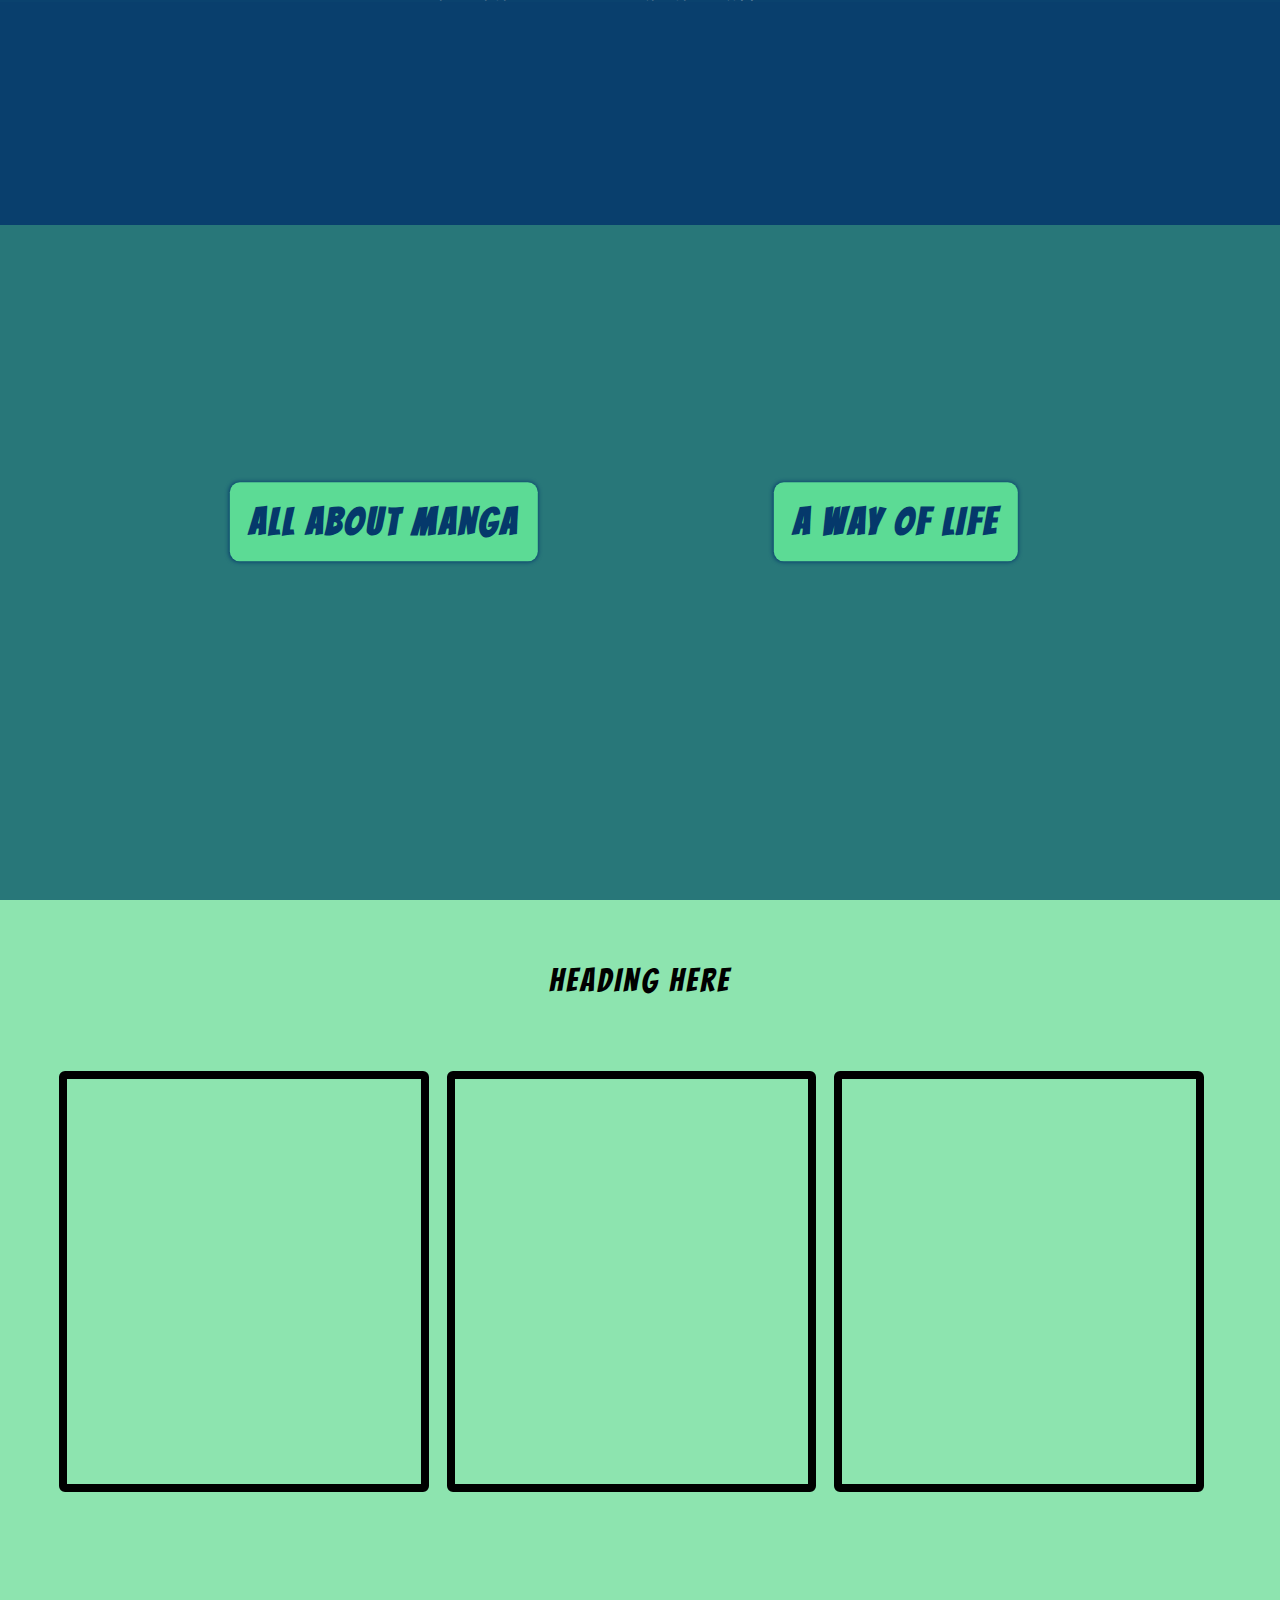
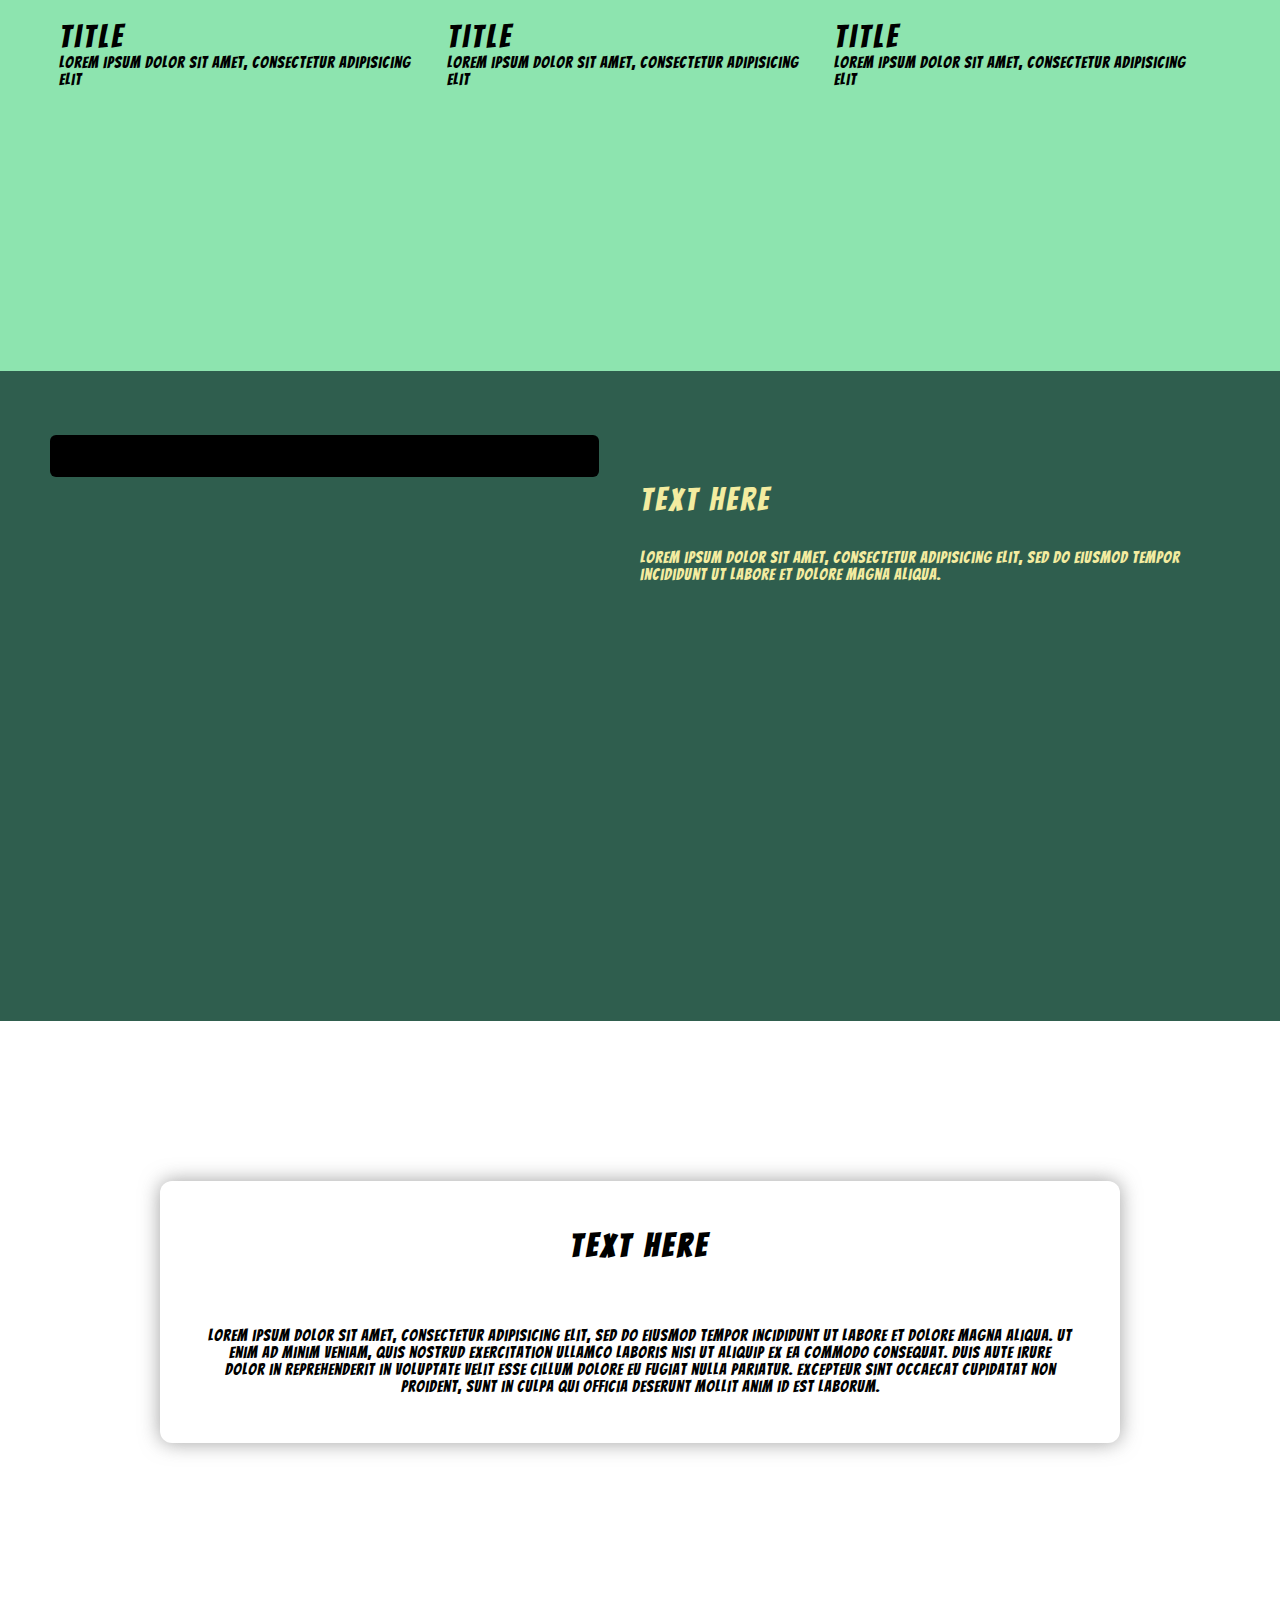
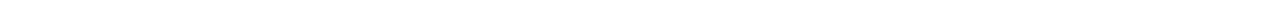
==== index.html @ eabb1ccc "fixing css code" ====
<!DOCTYPE html>
<html lang="en" dir="ltr">
  <head>
    <meta charset="utf-8">
    <meta name="viewport" content="width=device-width, initial-scale=1.0">
    <title></title>
    <link rel="stylesheet" href="css/style.css">

    <link href='http://fonts.googleapis.com/css?family=Bangers:100,300,400,500,,600,700' rel='stylesheet' type='text/css'>
    <link href="//netdna.bootstrapcdn.com/font-awesome/3.2.1/css/font-awesome.css" rel="stylesheet">
  </head>
  <body>

    <!-- start manga header -->
    <header>
        <ul id="full-page">
          <li><a href="/">Home</a></li>
          <li><a href="/genres">Genres</a></li>
          <li><a href="/benefits">About</a></li>
          <li> <img src="images/logo.png" alt=""> </li>
          <li><a href="/features">Features</a></li>
          <li><a href="/about">Pricing</a></li>
          <li><a href="/blog">Contact Us</a></li>
        </ul>

        <nav class="navigation">
    <button class="icon-reorder" aria-expanded="false" aria-controls="menu"></button>
    <ul id="menu"  hidden>
      <li><a href="/">Home</a></li>
      <li><a href="/benefits">About</a></li>
      <li><a href="/genres">Genres</a></li>
      <li><a href="/features">Features</a></li>
      <li><a href="/about">Pricing</a></li>
      <li><a href="/blog">Contact Us</a></li>
    </ul>
      </nav>
      <div class="header-text">
        <h1>ALL ABOUT MANGA</h1>
        <h2>A WAY OF LIFE</h2>
      </div>

      <div class="video-background">
        <video src="videos/tokyo.mp4" autoplay loop muted poster="posterimage.jpg">

        </video>
      </div>
    </header>

    <div class="clearfix"></div>

    <!-- start manga body -->
    <main>
      <section id="genre">
        <div class="fluid">
          <div class="heading">
            <h1>HEADING HERE</h1>
          </div>

          <div class="whole-genres">
            <div class="genre-sections">
              <div class="genre-img">
                <img class="imggy" src="images/manga_transparent3.png" alt="">
              </div>
              <div class="genre-text">
                <h2>title</h2>
                <p>Lorem ipsum dolor sit amet, consectetur adipisicing elit</p>
              </div>
            </div>

            <div class="genre-sections">
              <div class="genre-img">
                <img class="imggy" src="images/manga_transparent.png" alt="">
              </div>
              <div class="genre-text">
                <h2>title</h2>
                <p>Lorem ipsum dolor sit amet, consectetur adipisicing elit</p>
              </div>
            </div>

            <div class="genre-sections">
              <div class="genre-img">
                <img class="imggy" src="images/manga_transparent2.png" alt="">
              </div>
              <div class="genre-text">
                <h2>title</h2>
                <p>Lorem ipsum dolor sit amet, consectetur adipisicing elit</p>
              </div>
            </div>
          </div>
        </div>
      </section>

      <div class="clearfix"></div>

      <section id="about" class=" bottom-padding top-padding">
        <div class="fluid">
          <div class="about-img">
            <img class="imggy" src="images/onepunch_gif.gif" alt="">
          </div>
          <div class="about-text">
            <h2>Text here</h2>
            <p>Lorem ipsum dolor sit amet, consectetur adipisicing elit, sed do eiusmod tempor incididunt ut labore et dolore magna aliqua.</p>
          </div>
        </div>
      </section>

      <div class="clearfix"></div>

      <section id="features">
        <div class="features-text">
          <h1>text here</h1>
          <p>Lorem ipsum dolor sit amet, consectetur adipisicing elit, sed do eiusmod tempor incididunt ut labore et dolore magna aliqua. Ut enim ad minim veniam, quis nostrud exercitation ullamco laboris nisi ut aliquip ex ea commodo consequat. Duis aute irure dolor in reprehenderit in voluptate velit esse cillum dolore eu fugiat nulla pariatur. Excepteur sint occaecat cupidatat non proident, sunt in culpa qui officia deserunt mollit anim id est laborum.</p>
        </div>

      </section>

      <div class="clearfix"></div>

    </main>

    <!-- start footer -->
    <footer>

    </footer>


    <script type="text/javascript">
       const toggleMenu = document.querySelector(".navigation button");
       const menu = document.querySelector(".navigation ul");
       toggleMenu.addEventListener("click", function () {
       const open = JSON.parse(toggleMenu.getAttribute("aria-expanded"));
       toggleMenu.setAttribute("aria-expanded", !open);
       menu.hidden = !menu.hidden;
       });
    </script>

  </body>
</html>
---- css/style.css ----
*{
  margin: 0;
  padding: 0;

}

html{
  scroll-behavior: smooth;
}

body{
  font-family: "Bangers";
  position: relative;
  z-index: -1;
  width: 100%;
  overflow-x: hidden;
}

main{
  width: 100%;
}

.bottom-padding{
  padding-bottom: 4em;
}

.top-padding{
  padding-top: 4em;
}



.heading h1{
  text-align: center;
  padding-top: 2em;
  padding-bottom: 2em;
  font-weight: 100;
  font-size: 2em;
  letter-spacing: 3px;

}

.wrapper {
    margin: 0 auto;
    padding-left: 15px;
    padding-right: 15px;
}

.fluid {
    margin: 0 auto;
    padding-left: 50px;
    padding-right: 50px;
}


.imggy {
    display: block;
    max-width: 100%;
    height: auto;
}

.clearfix{
  clear: both;
  content: "";
}



/* navbar */

header{
      width: 100%;
      height: 100vh;
      background-color: #389583;
      position: relative;
      z-index: -1;
      display: table;
      margin: 0;
      max-width: none;
}

header nav{

}

#full-page{
  position: relative;
  width: 100%;
  display: flex;
  align-items: baseline;
  place-content: center;
  list-style: none;
  z-index: 999;
  top: -30px;

}

#full-page li{
  margin: 1em;
  transition: ALL .3s ease;

}

#full-page li:nth-child(4){
  margin: 1em;
  border-bottom-style: solid;
  border-bottom-width: 2px;
  border-bottom-color: #5cdb95;
  transition: all .3s ease;

}

#full-page li:hover{
  margin: 1em;
  border-bottom-style: solid;
  border-bottom-width: 2px;
  border-bottom-color: #5cdb95;
  transition: all .3s ease;

}


#full-page li img{
  width: 50%;
      position: relative;
      left: 25%;
      top: 2rem;
}

#full-page li a{
  text-decoration: none;
    font-size: 1em;
    color: white;
    font-weight: 100;

}

.navigation{
  visibility: hidden;
  position: relative;
  z-index: 999;
  transition: all .5s ease;

}

#menu{
  list-style: none;
  margin: 0rem 1rem;
      padding: 0rem;
      height: 0vh;
}


#menu li{
  width: 93%;
  position: relative;
  z-index: -1;
  padding: 1rem;
  background-color: #0a3969;
  border-bottom-color: #389583;
  border-bottom-style: solid;
  border-bottom-width: 1px;
  top: 24px;


}

#menu li a{
  margin: 1rem;
  text-decoration: none;
  color: #389583;


}
.navigation button{
  position: absolute;
  top: 0px;
  right: 0;
  z-index: 1;
  background-color: transparent;
  border: hidden;
  font-size: 2em;
  margin: 1em;
  color: #5cdb95;
}

/* video */

.video-background{

}

.video-background:before{
  width: 100%;
  height: 25vh;
  content: "";
  background-color: rgba(5, 57, 107, .9);;
  position: absolute;
  top: 0;
  z-index: 1;

}

.video-background:after{
  width: 100%;
  height: 100vh;
  content: "";
  background-color: rgba(7, 55, 101, 0.32);
  position: absolute;
  bottom: -2px;
  z-index: -1;
  visibility: visible;

}

.video-background video{
  width: 100%;
  height: 130vh;
  position: absolute;
  top: -136px;
  z-index: -1;

}



/* header text */

.header-text h1{
  color: white;
      background-color: #5cdb95;
      text-align: center;
      position: absolute;
      top: 58%;
      left: 30%;
      transform: translate(-50%,-50%);
      padding: .5em;
      border-radius: 10px;
      font-size: 3vw;
      color: rgba(5, 57, 107, 1);
      box-shadow: 0 0 4px 0;
      letter-spacing: 3px;


}

.header-text h2{
  color: white;
      background-color: #5cdb95;
      text-align: center;
      position: absolute;
      top: 58%;
      left: 70%;
      transform: translate(-50%,-50%);
      padding: .5em;
      border-radius: 10px;
      font-size: 3vw;
      color: rgba(5, 57, 107, 1);
      box-shadow: 0 0 4px 0;
      letter-spacing: 3px;


}

/* start genre section */

#genre{
    width: 100%;
    display: table;
    margin: 0;
    max-width: none;
    height: 119vh;
    background-color: #8de4af;


}

.whole-genres{


}

.genre-sections{
  width: 31.333%;
  display: inline-block;
  float: left;
  margin: 9px;


}

.genre-img{
  border-style: solid;
  border-width: 8px;
  height: 45vh;
  border-radius: 6px;
  background-color: transparent;


}

.genre-img:hover{
  border-style: solid;
  border-width: 8px;
  height: 45vh;
  border-radius: 6px;
  position: relative;
  z-index: 1;
  background-color: #3f51b52e;


}

/* .genre-img:after{
  height: 45vh;
  border-radius: 6px;
  background-color: #3f51b52e;
  content: "";
  position: absolute;
  width: 100%;
  top: 2%;
  right: 1%;
  margin: -7px;
  z-index: 0;
  padding: 1px;




} */

.genre-img img{
  width: 100%;
  position: relative;
  top: 7%;
  z-index: 1;
}

.genre-text{

}

.genre-text h2{
  font-size: 2em;
  font-weight: 100;
  padding-top: 4em;
  letter-spacing: 3px;


}

.genre-text p{
  letter-spacing: 1px;


}

/* start about section */

#about{
  width: 100%;
  display: table;
  margin: 0;
  max-width: none;
  height: 58vh;
  background-color: #2f5e4e;
}

.about-img{
  width: 50%;
  float: left;

}

.about-img img{
  width: 86%;
  border-style: solid;
  border-width: 21px;
  border-radius: 6px;

}

.about-text{
  width: 50%;
  float: left;
  position: relative;
  top: 3em;
}



.about-text h2{
  color: #f3eca0;
  font-weight: 100;
  padding-bottom: 1em;
  font-size: 2em;
  letter-spacing: 3px;

}

.about-text p{
  color: #f3eca0;
  font-weight: 100;
  letter-spacing: 1px;
  padding-bottom: 3em;



}


/* start features */

#features{
  background-image: url(../images/blossom.gif);
  background-repeat: no-repeat;
  background-size: contain;
  width: 100%;
  display: table;
  margin: 0;
  max-width: none;
  height: 58vh;

}

.features-text{
  margin: 10em;
  background-color: white;
  padding: 3em;
  border-radius: 12px;
  box-shadow: 0 0px 20px 0 #808080bf;
}

.features-text h1{
  text-align: center;
  padding-bottom: 2em;
  font-size: 2em;
  letter-spacing: 4px


}

.features-text p{
  text-align: center;
  font-weight: 100;
  letter-spacing: 1px;


}





/* MQS */

@media (max-width:1091px) {
  header{
    width: 100%;
        background-color: #389583;
        position: relative;
        z-index: -1;
        display: table;
        margin: 0;
        max-width: none;
        height: 61vh;
  }

}

@media (max-width:1140px) {
  .video-background:after{
    width: 100%;
    height: 30vh;
    content: "";
    background-color: rgba(5, 57, 107, 0.74);;
    position: absolute;
    bottom: -2px;
    z-index: 1;
    visibility: hidden;

  }

}



@media (max-width:992px) {
  #full-page{
    position: relative;
    width: 100%;
    display: none;
    align-items: baseline;
    place-content: center;
    list-style: none;

  }

  .navigation{
    visibility: visible;
    position: relative;
    z-index: 999;
    transition: all .5s ease;
  }

  .genre-sections{
    width: 100%;
    display: inline-block;
    float: left;
    margin: 9px;
    padding-bottom: 3em;

  }



  .about-img{
    width: 100%;
    float: left;

  }

  .about-text{
    width: 100%;
    float: left;
    position: relative;
    top: 3em;
  }

  .genre-img{
    border-style: solid;
    border-width: 8px;
    height: 150vh;
    border-radius: 6px;


  }

  .genre-img:hover{
    border-style: solid;
    border-width: 8px;
    height: 45vh;
    border-radius: 6px;
    position: relative;
    z-index: 1;
    height: 150vh;

  }

  .genre-img:after{
    height: 150vh;
    border-radius: 6px;
    background-color: #3f51b52e;
    content: "";
    position: absolute;
    width: 100%;
    top: 2%;
    right: 1%;
    margin: -7px;
    z-index: 0;
    padding: 1px;




  }

}



@media (max-width:767px) {
  .features-text{
    margin: 5em;

  }
}



@media (max-width:500px) {
  .features-text{
    margin: 1em;

  }

    .genre-img{
      border-style: solid;
      border-width: 8px;
      height: 45vh;
      border-radius: 6px;


    }

    .genre-sections{
      width: 100%;
      display: inline-block;
      float: left;
      margin: 9px;
      padding-bottom: 3em;

    }

    .genre-img:after{
      height: 45vh;
      border-radius: 6px;
      background-color: #3f51b52e;
      content: "";
      position: absolute;
      width: 100%;
      top: 2%;
      right: 1%;
      margin: -7px;
      z-index: 0;
      padding: 1px;
    }

    .genre-img:hover{
      border-style: solid;
      border-width: 8px;
      height: 45vh;
      border-radius: 6px;
      position: relative;
      z-index: 1;
      height: 45vh;

    }

}
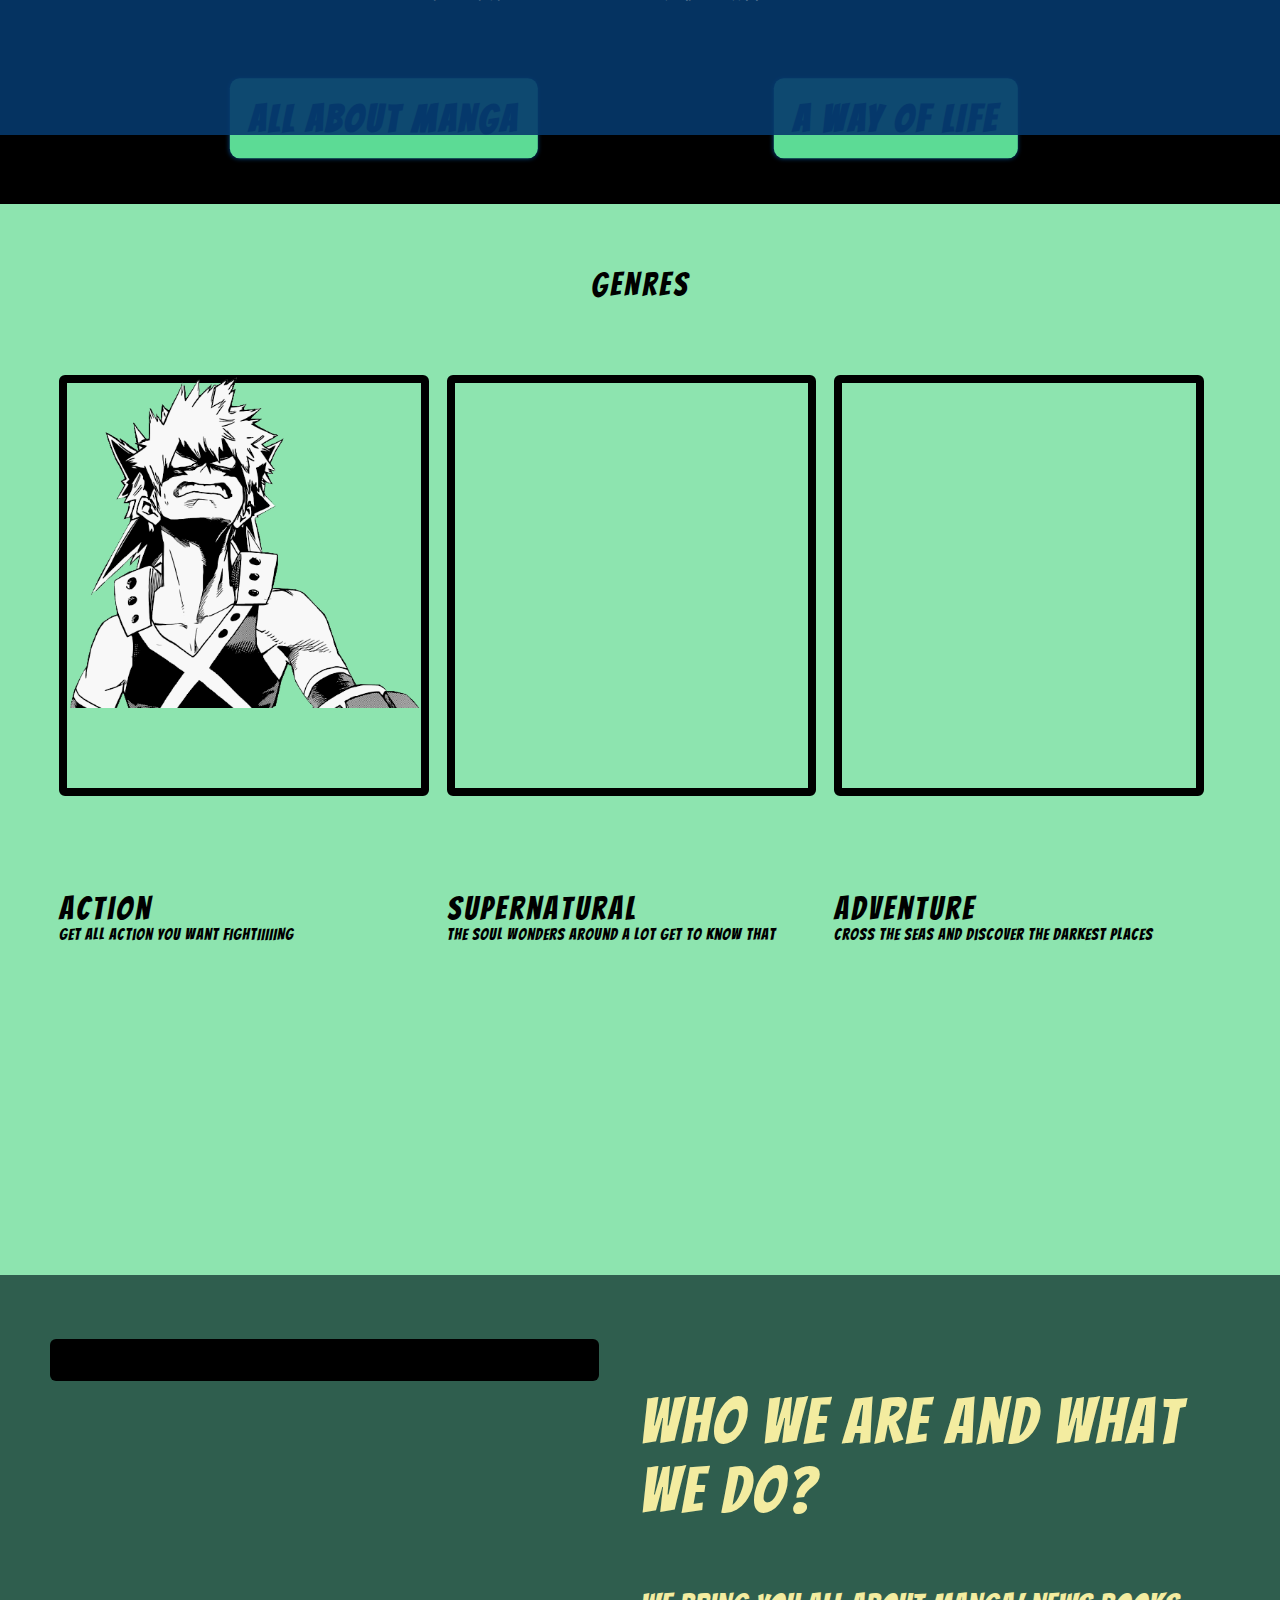
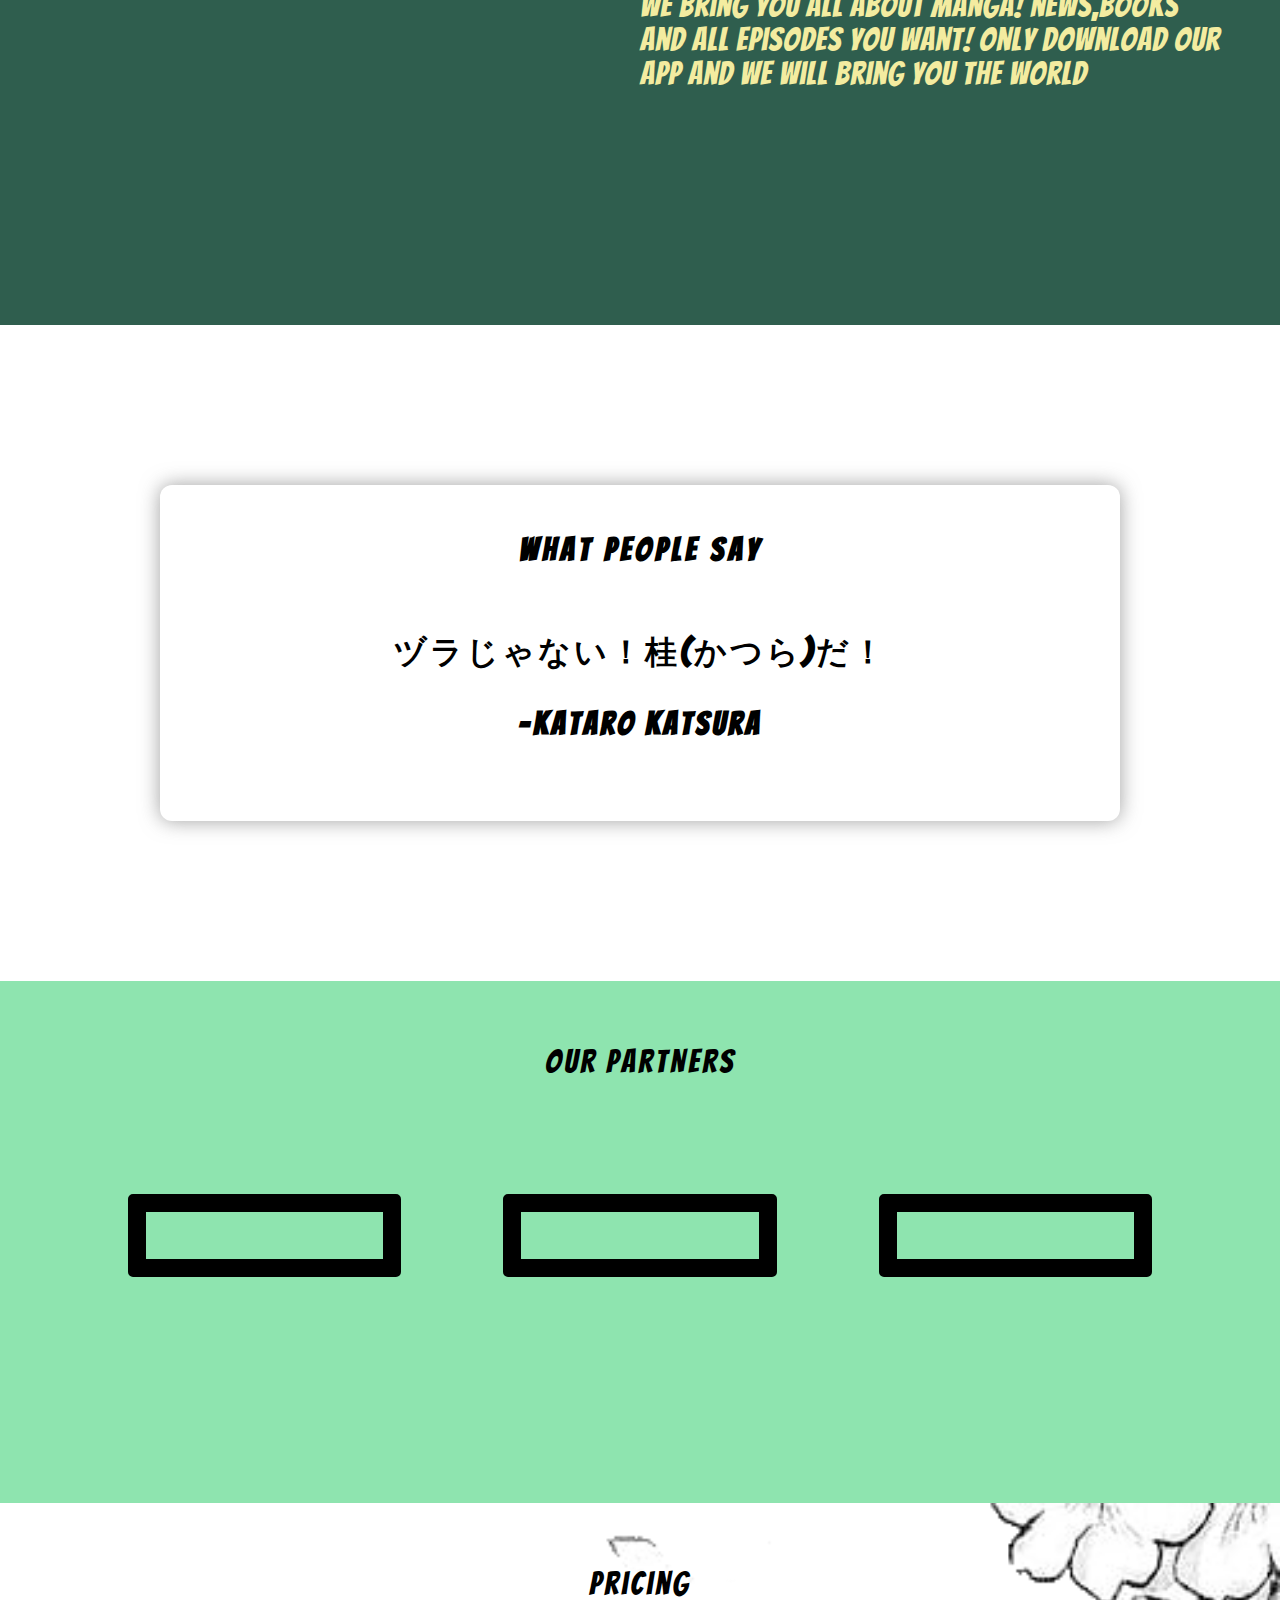
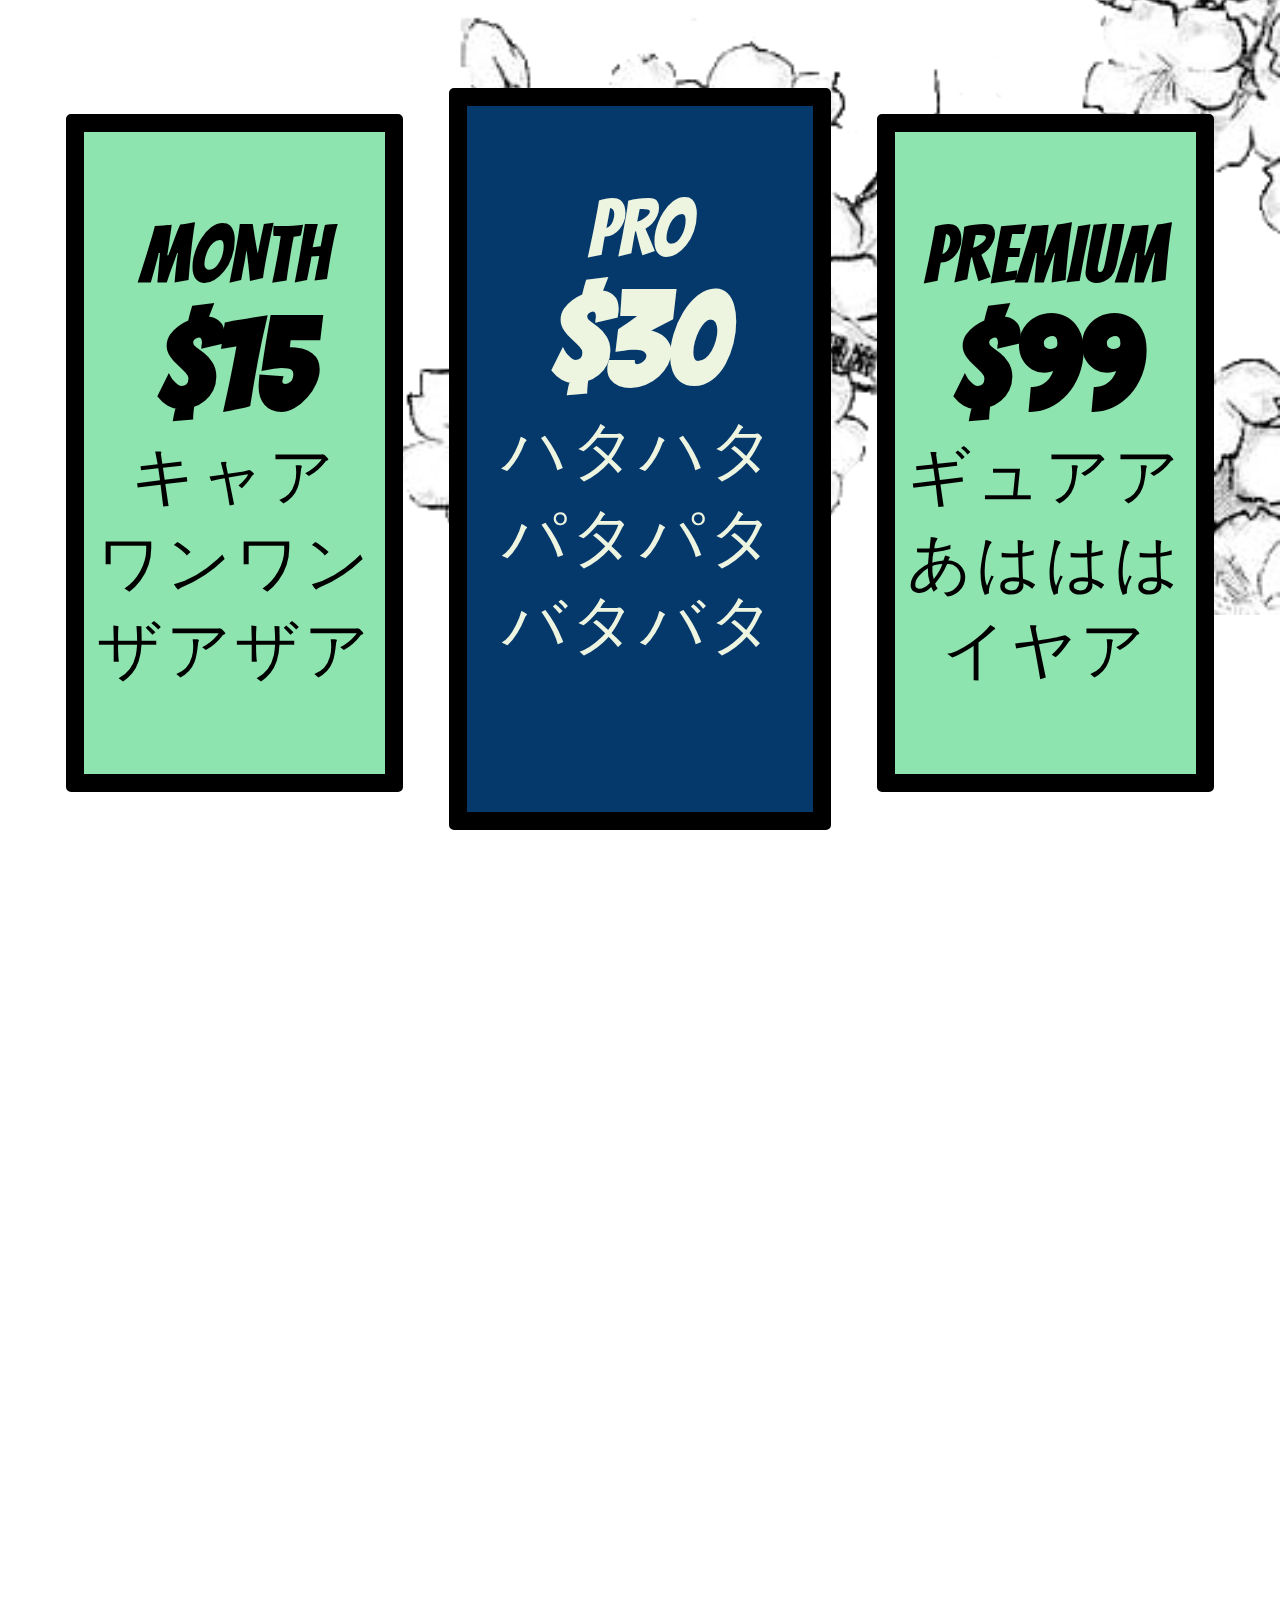
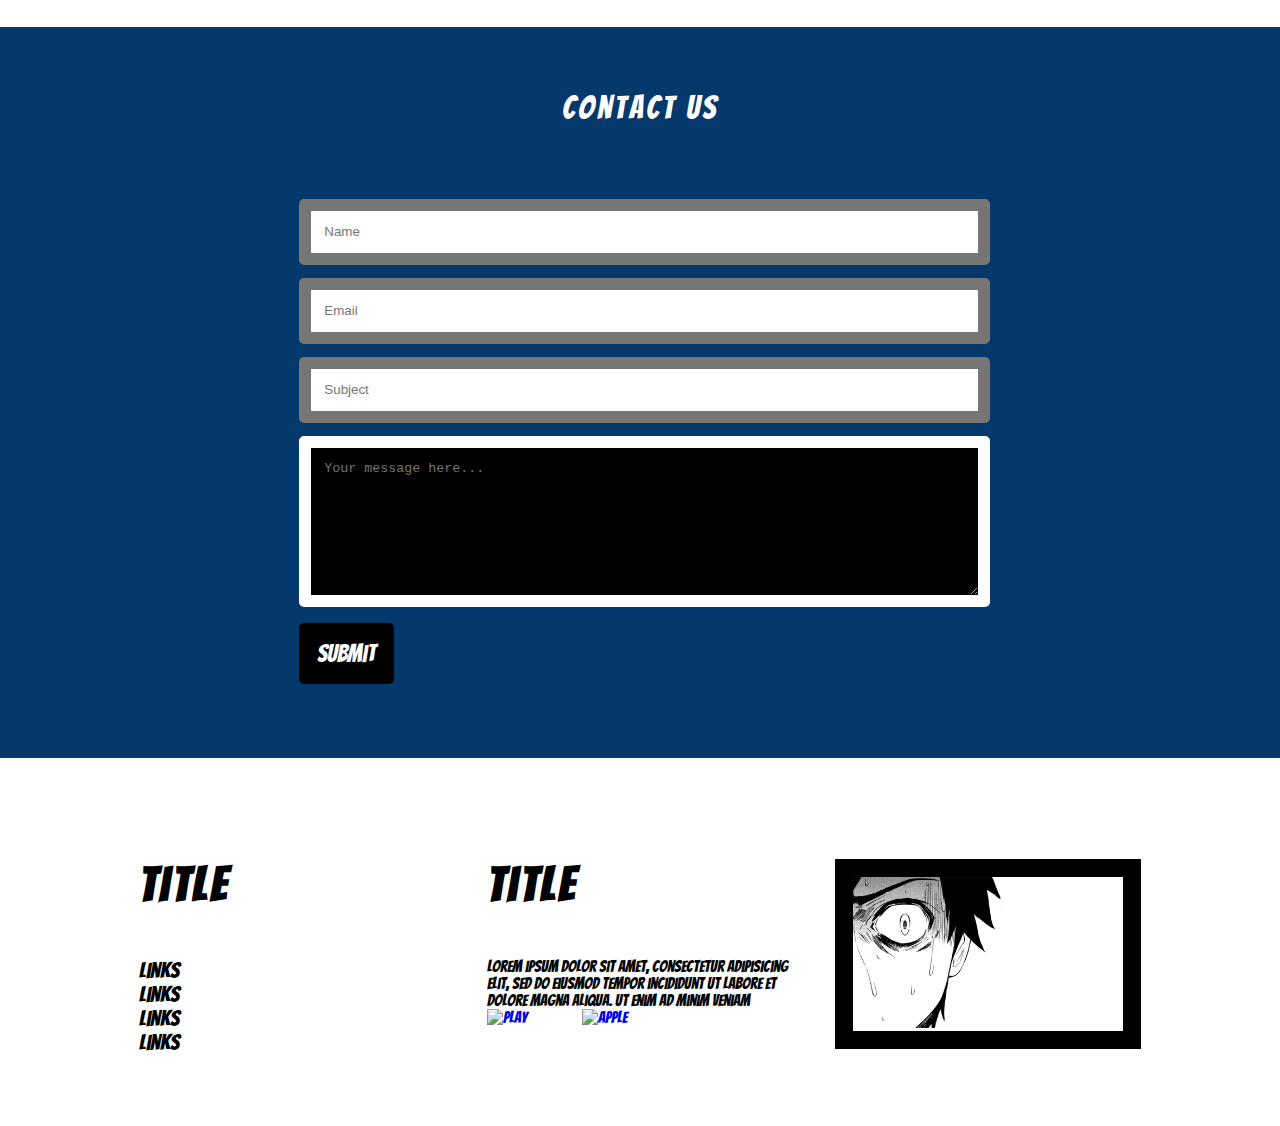
==== commit 49fb9761: "pushing changes in style and adding pics + footer section" ====
--- a/index.html
+++ b/index.html
@@ -14,24 +14,24 @@
     <!-- start manga header -->
     <header>
         <ul id="full-page">
-          <li><a href="/">Home</a></li>
-          <li><a href="/genres">Genres</a></li>
-          <li><a href="/benefits">About</a></li>
+          <li><a href="#full-page">Home</a></li>
+          <li><a href="#genre">Genres</a></li>
+          <li><a href="#about">About</a></li>
           <li> <img src="images/logo.png" alt=""> </li>
-          <li><a href="/features">Features</a></li>
-          <li><a href="/about">Pricing</a></li>
-          <li><a href="/blog">Contact Us</a></li>
+          <li><a href="#companies">Companies</a></li>
+          <li><a href="#pricing">Pricing</a></li>
+          <li><a href="#contact">Contact Us</a></li>
         </ul>
 
         <nav class="navigation">
     <button class="icon-reorder" aria-expanded="false" aria-controls="menu"></button>
     <ul id="menu"  hidden>
-      <li><a href="/">Home</a></li>
-      <li><a href="/benefits">About</a></li>
-      <li><a href="/genres">Genres</a></li>
-      <li><a href="/features">Features</a></li>
-      <li><a href="/about">Pricing</a></li>
-      <li><a href="/blog">Contact Us</a></li>
+      <li><a href="#full-page">Home</a></li>
+      <li><a href="#genre">Genres</a></li>
+      <li><a href="#about">About</a></li>
+      <li><a href="#companies">Companies</a></li>
+      <li><a href="#pricing">Pricing</a></li>
+      <li><a href="#contact">Contact Us</a></li>
     </ul>
       </nav>
       <div class="header-text">
@@ -39,6 +39,8 @@
         <h2>A WAY OF LIFE</h2>
       </div>
 
+
+
       <div class="video-background">
         <video src="videos/tokyo.mp4" autoplay loop muted poster="posterimage.jpg">
 
@@ -53,7 +55,7 @@
       <section id="genre">
         <div class="fluid">
           <div class="heading">
-            <h1>HEADING HERE</h1>
+            <h1>GENRES</h1>
           </div>
 
           <div class="whole-genres">
@@ -62,8 +64,8 @@
                 <img class="imggy" src="images/manga_transparent3.png" alt="">
               </div>
               <div class="genre-text">
-                <h2>title</h2>
-                <p>Lorem ipsum dolor sit amet, consectetur adipisicing elit</p>
+                <h2>Action</h2>
+                <p>Get all action you want FIGHTIIIIING</p>
               </div>
             </div>
 
@@ -72,8 +74,8 @@
                 <img class="imggy" src="images/manga_transparent.png" alt="">
               </div>
               <div class="genre-text">
-                <h2>title</h2>
-                <p>Lorem ipsum dolor sit amet, consectetur adipisicing elit</p>
+                <h2>Supernatural</h2>
+                <p>The soul wonders around a lot get to know that</p>
               </div>
             </div>
 
@@ -82,8 +84,8 @@
                 <img class="imggy" src="images/manga_transparent2.png" alt="">
               </div>
               <div class="genre-text">
-                <h2>title</h2>
-                <p>Lorem ipsum dolor sit amet, consectetur adipisicing elit</p>
+                <h2>Adventure</h2>
+                <p>Cross the seas and discover the darkest places</p>
               </div>
             </div>
           </div>
@@ -98,8 +100,8 @@
             <img class="imggy" src="images/onepunch_gif.gif" alt="">
           </div>
           <div class="about-text">
-            <h2>Text here</h2>
-            <p>Lorem ipsum dolor sit amet, consectetur adipisicing elit, sed do eiusmod tempor incididunt ut labore et dolore magna aliqua.</p>
+            <h2>Who we are and what we do?</h2>
+            <p>We bring you all about manga! news,books and all episodes you want! Only download our app and we will bring you the world </p>
           </div>
         </div>
       </section>
@@ -108,19 +110,137 @@
 
       <section id="features">
         <div class="features-text">
-          <h1>text here</h1>
+          <h1>What people say</h1>
+        <a href="https://www.google.com/search?rlz=1C1SQJL_enYE848YE848&biw=1366&bih=657&sxsrf=ACYBGNSihjbIQrWLrG6uZVt1DPRBrZjvxQ%3A1570825269474&ei=NeSgXdPNHNql1fAP7MWsgAM&q=it%27s+not+zura+it%27s+katsura+in+japanese&oq=it%27s+not+zura+it%27s+katsura+in+japanese&gs_l=psy-ab.3...10554.13375..13522...0.2..0.444.2828.0j2j7j0j2......0....1..gws-wiz.......0i71j0i22i30.DPcSlO4q9Vk&ved=0ahUKEwiTvMORhJXlAhXaUhUIHewiCzAQ4dUDCAs&uact=5"><p> ヅラじゃない！桂(かつら)だ！</p> </a>
+          <p>-Kataro Katsura</p>
+        </div>
+
+      </section>
+
+      <div class="clearfix"></div>
+
+
+      <section id="companies">
+        <div class="heading">
+          <h1>OUR PARTNERS</h1>
+        </div>
+
+        <div class="whole-companies">
+          <div class="single-company">
+            <img src="images/codansha.jpg" alt="" width="150">
+          </div>
+          <div class="single-company">
+            <img src="images/shogakukan.jpg" alt="" width="150">
+          </div>
+          <div class="single-company">
+            <img src="images/shueisha.jpg" alt="" width="150">
+          </div>
+        </div>
+      </section>
+
+
+      <section id="pricing">
+        <div class="heading">
+          <h1>Pricing</h1>
+        </div>
+
+
+        <div class="whole-pricing">
+          <div class="single-pricing">
+            <div class="type">
+              <h1>MONTH</h1>
+            </div>
+            <div class="cost">
+              <h1>$15</h1>
+            </div>
+            <div class="plan">
+              <h3>キャア </h3>
+              <h3>ワンワン</h3>
+              <h3>ザアザア </h3>
+            </div>
+          </div>
+
+          <div class="single-pricing">
+            <div class="type">
+              <h1>PRO</h1>
+            </div>
+            <div class="cost">
+              <h1>$30</h1>
+            </div>
+            <div class="plan">
+              <h3>ハタハタ </h3>
+              <h3>パタパタ </h3>
+              <h3>バタバタ </h3>
+            </div>
+          </div>
+
+          <div class="single-pricing">
+            <div class="type">
+              <h1>PREMIUM</h1>
+            </div>
+            <div class="cost">
+              <h1>$99</h1>
+            </div>
+            <div class="plan">
+              <h3>ギュアア </h3>
+              <h3> あははは	</h3>
+              <h3>イヤア	</h3>
+            </div>
+          </div>
+        </div>
+      </section>
+
+      <section id="hair-gif">
+        <!-- <div class="text-gif">
           <p>Lorem ipsum dolor sit amet, consectetur adipisicing elit, sed do eiusmod tempor incididunt ut labore et dolore magna aliqua. Ut enim ad minim veniam, quis nostrud exercitation ullamco laboris nisi ut aliquip ex ea commodo consequat. Duis aute irure dolor in reprehenderit in voluptate velit esse cillum dolore eu fugiat nulla pariatur. Excepteur sint occaecat cupidatat non proident, sunt in culpa qui officia deserunt mollit anim id est laborum.</p>
-        </div>
-
-      </section>
-
-      <div class="clearfix"></div>
+        </div> -->
+        <div class="gif">
+        </div>
+      </section>
+
+
+      <section id="contact">
+        <div class="heading">
+          <h1 style="color:white;">Contact Us</h1>
+        </div>
+        <div class="whole-form">
+          <form class="" action="index.html" method="post">
+            <input type="text" name="name" value="" placeholder="Name" required>
+            <input type="email" name="email" value="" placeholder="Email" required>
+            <input type="text" name="subject" value="" placeholder="Subject" required>
+            <textarea name="name" rows="8" cols="80"  placeholder="Your message here..." required></textarea><br>
+            <input type="submit" name="submit" value="Submit" placeholder="Submit">
+          </form>
+        </div>
+      </section>
 
     </main>
 
     <!-- start footer -->
     <footer>
-
+      <div class="whole-footer">
+        <div class="footer-sections">
+          <h1>title</h1>
+          <ul>
+            <li>links</li>
+            <li>links</li>
+            <li>links</li>
+            <li>links</li>
+          </ul>
+
+        </div>
+        <div class="footer-sections">
+          <h1>title</h1>
+          <div class="inner-desc">
+            <p>Lorem ipsum dolor sit amet, consectetur adipisicing elit, sed do eiusmod tempor incididunt ut labore et dolore magna aliqua. Ut enim ad minim veniam</p>
+          <a href="#"><img src="images/android.png" width="100" alt="Play"></a>
+          <a href="#"><img src="images/appstore.png" width="100" alt="Apple"></a>
+          </div>
+        </div>
+        <div class="footer-sections">
+          <img src="images/footer-gif.gif" alt="">
+        </div>
+      </div>
     </footer>
 
 
--- a/css/style.css
+++ b/css/style.css
@@ -70,9 +70,11 @@
 
 header{
       width: 100%;
-      height: 100vh;
-      background-color: #389583;
+      /* height: 100vh;
+      background-color: #389583; */
+      background-color: black;
       position: relative;
+
       z-index: -1;
       display: table;
       margin: 0;
@@ -145,23 +147,27 @@
 
 #menu{
   list-style: none;
-  margin: 0rem 1rem;
+  margin: 0rem 1.7rem;
+  margin-left:3rem;
       padding: 0rem;
       height: 0vh;
+      z-index: 1000;
+
+
 }
 
 
 #menu li{
-  width: 93%;
+  width: 90%;
   position: relative;
-  z-index: -1;
-  padding: 1rem;
+  /* z-index: -1; */
+  padding: 0.6rem;
   background-color: #0a3969;
   border-bottom-color: #389583;
   border-bottom-style: solid;
   border-bottom-width: 1px;
-  top: 24px;
-
+  top: 30px;
+  float: left;
 
 }
 
@@ -174,13 +180,14 @@
 }
 .navigation button{
   position: absolute;
-  top: 0px;
-  right: 0;
+  top: -2px;
+  right:0;
   z-index: 1;
   background-color: transparent;
   border: hidden;
   font-size: 2em;
   margin: 1em;
+  margin-right: 1.5em;
   color: #5cdb95;
 }
 
@@ -192,18 +199,20 @@
 
 .video-background:before{
   width: 100%;
-  height: 25vh;
+  /* height: 25vh; */
+  height: 135px;
   content: "";
   background-color: rgba(5, 57, 107, .9);;
   position: absolute;
   top: 0;
   z-index: 1;
-
-}
-
-.video-background:after{
-  width: 100%;
-  height: 100vh;
+  visibility: visible;
+
+}
+
+/* .video-background:after{
+  width: 100%;
+  height: 1000px;
   content: "";
   background-color: rgba(7, 55, 101, 0.32);
   position: absolute;
@@ -211,13 +220,14 @@
   z-index: -1;
   visibility: visible;
 
-}
+} */
 
 .video-background video{
   width: 100%;
-  height: 130vh;
+  /* height: 130vh; */ I changed here
   position: absolute;
-  top: -136px;
+  /* top: -136px; */
+  top:0; /*I changed here*/
   z-index: -1;
 
 }
@@ -245,7 +255,7 @@
 }
 
 .header-text h2{
-  color: white;
+      color: white;
       background-color: #5cdb95;
       text-align: center;
       position: absolute;
@@ -261,6 +271,19 @@
 
 
 }
+.inner-desc{
+  z-index: 999;
+  transition: all .4s;
+  display: inline-block;
+
+}
+
+[alt="Play"] , [atl="Apple"]{
+  display: block;
+}
+
+
+
 
 /* start genre section */
 
@@ -273,6 +296,7 @@
     background-color: #8de4af;
 
 
+
 }
 
 .whole-genres{
@@ -293,11 +317,14 @@
   border-style: solid;
   border-width: 8px;
   height: 45vh;
+
   border-radius: 6px;
   background-color: transparent;
 
 
 }
+
+
 
 .genre-img:hover{
   border-style: solid;
@@ -319,7 +346,7 @@
   position: absolute;
   width: 100%;
   top: 2%;
-  right: 1%;
+  right: 2%;
   margin: -7px;
   z-index: 0;
   padding: 1px;
@@ -336,6 +363,14 @@
   z-index: 1;
 }
 
+
+.genre-img img:nth-child(1){
+  width: 100%;
+  position: relative;
+  top: -3%;
+  z-index: 1;
+}
+
 .genre-text{
 
 }
@@ -343,7 +378,7 @@
 .genre-text h2{
   font-size: 2em;
   font-weight: 100;
-  padding-top: 4em;
+  padding-top: 3em;
   letter-spacing: 3px;
 
 
@@ -393,7 +428,7 @@
   color: #f3eca0;
   font-weight: 100;
   padding-bottom: 1em;
-  font-size: 2em;
+  font-size: 4em;
   letter-spacing: 3px;
 
 }
@@ -403,6 +438,9 @@
   font-weight: 100;
   letter-spacing: 1px;
   padding-bottom: 3em;
+  font-size: 2em;
+
+
 
 
 
@@ -442,11 +480,354 @@
 
 .features-text p{
   text-align: center;
+  font-weight: 900;
+  letter-spacing: 3px;
+  font-size: 2em;
+  padding-bottom: 1em;
+
+
+}
+
+.features-text a{
+text-decoration: none;
+color: black;
+}
+
+
+/* companies start */
+
+#companies{
+  background-color: #8ee4af;
+  width: 100%;
+  display: table;
+  margin: 0;
+  max-width: none;
+  height: 58vh;
+
+}
+
+.whole-companies{
+  display: flex;
+  justify-content: center;
+  align-items: center;
+  }
+
+
+
+
+.single-company{
+  width: 21.333%;
+  float: left;
+  margin: 4%;
+  border-style: solid;
+  border-width: 18px;
+  box-sizing: border-box;
+  padding: 15px;
+  border-radius: 5px;
+}
+
+/* .single-company:nth-child(2){
+  flex: 1;
+  border-style: solid;
+  padding: 13px;
+  box-sizing: border-box;
+  margin-bottom: 20px;
+  flex-basis: 30%;
+  margin: 62px;
+  border-width: 17px;
+  border-radius: 6px;
+
+} */
+
+.single-company img{
+  width: 100%;
+
+}
+
+
+/* start pricing */
+
+#pricing{
+  background-image: url(../images/mange_transparent_flowers.png);
+  background-repeat: no-repeat;
+  background-size: contain;
+
+}
+
+.whole-pricing{
+  display: flex;
+  justify-content: center;
+  align-items: center;
+  flex-wrap: wrap;
+  padding-bottom: 7em;
+
+}
+
+.single-pricing{
+  width: 26.333%;
+  float: left;
+  border-style: solid;
+  margin-bottom: 10px;
+  background-color: #8ee4af;
+  box-sizing: border-box;
+  margin: 23px;
+  padding-bottom: 5em;
+  border-width: 18px;
+  border-radius: 5px;
+
+
+}
+
+.single-pricing:nth-child(2){
+  flex: .8;
+  border-style: solid;
+  margin-bottom: 10px;
+  background-color: #05386b;
+  border-width: 18px;
+  border-radius: 5px;
+  color: #edf5e1;
+  border-color: black;
+  padding-bottom: 9em;
+
+
+
+}
+
+.type{
+  text-align: center;
+
+}
+
+.type h1{
+  font-size: 5em;
   font-weight: 100;
-  letter-spacing: 1px;
-
-
-}
+  padding-top: 1em;
+
+}
+
+.cost{
+  text-align: center;
+
+
+}
+
+.cost h1{
+  font-size: 8em;
+
+}
+
+.plan{
+  text-align: center;
+
+
+}
+
+.plan h3{
+  font-size: 4em;
+  font-weight: 100;
+  letter-spacing: 3px;
+
+}
+
+/* start contact */
+
+#contact{
+  background-color: #05386b;
+  padding-bottom: 4em;
+
+
+}
+
+.whole-form{
+  margin: auto;
+  width: 50%;
+  padding: 10px;
+  position: relative;
+  right: 21px;
+
+  }
+
+
+
+
+
+.whole-form form{
+
+}
+
+
+
+[name="name"]{
+  width: 100%;
+  margin-bottom: 1em;
+  padding: 1em;
+  border-style: solid;
+  border-width: 12px;
+  border-radius: 5px;
+
+}
+
+[name="email"]{
+  width: 100%;
+  margin-bottom: 1em;
+  padding: 1em;
+  border-style: solid;
+  border-width: 12px;
+  border-radius: 5px;
+
+}
+
+[name="subject"]{
+  width: 100%;
+  margin-bottom: 1em;
+  padding: 1em;
+  border-style: solid;
+  border-width: 12px;
+  border-radius: 5px;
+
+}
+
+[name="submit"]{
+  color: white;
+  background-color: black;
+  padding: 18px;
+  font-size: 1.5em;
+  border-style: hidden;
+  border-radius: 5px;
+  /* cursor:  context-menu; */
+  font-family: 'Bangers';
+  transition: all .3s ease;
+}
+
+[name="submit"]:hover{
+  color: black;
+  background-color: white;
+  padding: 18px;
+  font-size: 1.5em;
+  border-style: hidden;
+  border-radius: 5px;
+  /* cursor:  context-menu; */
+  font-family: 'Bangers';
+  transition: all .3s ease;
+}
+
+textarea{
+  width: 100%;
+margin-bottom: 1em;
+padding: 1em;
+border-style: solid;
+border-width: 12px;
+border-radius: 5px;
+color: white;
+background-color: black;
+border-color: white;
+
+
+}
+
+
+
+/* start gif section */
+
+#hair-gif .gif{
+
+  background-image: url(../images/manga_smile.gif);
+  background-repeat: no-repeat;
+  background-size: cover;
+  width: 100%;
+  height:  75vh;
+  background-attachment: fixed;
+
+}
+
+.text-gif{
+  width: 50%;
+  float: right;
+  background-color: #8ee4af;
+  height: 100vh;
+  text-align: center;
+  position: relative;
+  top: 0em;
+  padding-top: 0em;
+}
+
+
+/* start footer */
+
+footer{
+  background-color: white;
+
+}
+
+.whole-footer{
+  padding: 0px 118px;
+  display: inline-block;
+  padding-top: 5em;
+
+}
+
+.footer-sections{
+  width: 29.33%;
+  float: left;
+  margin: 2%;
+  box-sizing: border-box;
+
+
+
+}
+
+.footer-sections:nth-child(1){
+
+  padding-bottom: 3em;
+}
+
+.footer-sections:nth-child(2){
+  padding-bottom: 3em;
+}
+
+.footer-sections:nth-child(3){
+  border-color: black;
+  border-width: 18px;
+  border-style: solid;
+  box-sizing: border-box;
+
+}
+
+.footer-sections img{
+  width: 100%;
+
+}
+
+.footer-sections h1{
+  letter-spacing: 3px;
+  padding-bottom: 1em;
+  font-size: 3em;
+
+
+
+}
+
+.footer-sections ul{
+  list-style: none;
+
+}
+
+.footer-sections ul li{
+  font-size: 1.4em;
+}
+
+.inner-desc img{
+  width: 30%;
+  display: inline-block;
+}
+
+.inner-disc p{
+  font-size: larger;
+  padding-bottom: 1em;
+}
+
+
+
 
 
 
@@ -457,35 +838,89 @@
 @media (max-width:1091px) {
   header{
     width: 100%;
-        background-color: #389583;
+        /* background-color: #389583; */
+        background-color: black;
+
         position: relative;
         z-index: -1;
         display: table;
         margin: 0;
         max-width: none;
-        height: 61vh;
+        /* height: 1vh; */
   }
 
 }
 
 @media (max-width:1140px) {
-  .video-background:after{
+  /* .video-background:after{
     width: 100%;
     height: 30vh;
     content: "";
-    background-color: rgba(5, 57, 107, 0.74);;
+    background-color: rgba(5, 57, 107, 0.74);
     position: absolute;
     bottom: -2px;
     z-index: 1;
     visibility: hidden;
 
-  }
+  } */
 
 }
 
 
 
 @media (max-width:992px) {
+  .footer-sections{
+    width: 100%;
+    float: left;
+
+
+
+  }
+
+  .whole-form{
+    margin: auto;
+    width: 64%;
+    padding: 10px;
+    }
+
+  .single-pricing:nth-child(2){
+    flex: 1;
+    border-style: solid;
+    margin-bottom: 10px;
+    background-color: #05386b;
+    border-width: 18px;
+    border-radius: 5px;
+    color: #edf5e1;
+    border-color: black;
+    padding-bottom: 5em;
+
+
+
+  }
+
+  .single-pricing{
+    width: 100%;
+    float: left;
+
+  }
+
+  .whole-companies {
+    display: inline-block;
+    margin: 2em;
+    position: relative;
+    right: 4%;
+}
+
+  .single-company{
+    width: 100%;
+    float: left;
+    border-style: solid;
+    border-width: 18px;
+    box-sizing: border-box;
+    border-radius: 5px;
+  }
+
+
   #full-page{
     position: relative;
     width: 100%;
@@ -493,6 +928,7 @@
     align-items: baseline;
     place-content: center;
     list-style: none;
+
 
   }
 
@@ -503,14 +939,45 @@
     transition: all .5s ease;
   }
 
+  .whole-genres{
+
+    margin: 5%;
+  }
+
   .genre-sections{
     width: 100%;
     display: inline-block;
     float: left;
     margin: 9px;
     padding-bottom: 3em;
-
-  }
+    height: 800px;
+    margin-bottom: 20%;
+
+  }
+
+  .video-background:before{
+    width: 100%;
+    height: 25vh;
+    content: "";
+    background-color: rgba(5, 57, 107, .9);
+    position: absolute;
+    top: 0;
+    z-index: 1;
+    visibility: hidden;
+
+  }
+
+
+  /* .video-background:after{
+    width: 100%;
+    content: "";
+    background-color: rgba(7, 55, 101, 0.32);
+    position: absolute;
+    bottom: -2px;
+    z-index: -1;
+    visibility: hidden;
+
+  } */
 
 
 
@@ -527,42 +994,38 @@
     top: 3em;
   }
 
-  .genre-img{
-    border-style: solid;
-    border-width: 8px;
-    height: 150vh;
-    border-radius: 6px;
-
-
+  .genre-img {
+      border-style: solid;
+      border-width: 8px;
+      height: 117vh;
+      border-radius: 6px;
   }
 
   .genre-img:hover{
     border-style: solid;
     border-width: 8px;
-    height: 45vh;
+    height: 117vh;
     border-radius: 6px;
     position: relative;
     z-index: 1;
-    height: 150vh;
+    background-color: #3f51b52e;
+
 
   }
 
   .genre-img:after{
     height: 150vh;
     border-radius: 6px;
-    background-color: #3f51b52e;
+    /* background-color: #3f51b52e; */ /*ichanged here*/
     content: "";
     position: absolute;
     width: 100%;
     top: 2%;
-    right: 1%;
+    right: 2%;
     margin: -7px;
     z-index: 0;
     padding: 1px;
 
-
-
-
   }
 
 }
@@ -570,6 +1033,26 @@
 
 
 @media (max-width:767px) {
+  .genre-img {
+    border-style: solid;
+    border-width: 8px;
+    height: 84vh;
+    border-radius: 6px;
+
+  }
+
+  .genre-img:hover{
+    border-style: solid;
+    border-width: 8px;
+    height: 84vh;
+    border-radius: 6px;
+    position: relative;
+    z-index: 1;
+    background-color: #3f51b52e;
+
+
+  }
+
   .features-text{
     margin: 5em;
 
@@ -584,47 +1067,62 @@
 
   }
 
-    .genre-img{
+  .genre-img {
       border-style: solid;
       border-width: 8px;
-      height: 45vh;
+      height: 39vh;
       border-radius: 6px;
-
-
-    }
+  }
+
+  .genre-img:hover{
+    border-style: solid;
+    border-width: 8px;
+    border-radius: 6px;
+    position: relative;
+    z-index: 1;
+    height: 39vh;
+
+  }
+
 
     .genre-sections{
       width: 100%;
       display: inline-block;
       float: left;
       margin: 9px;
-      padding-bottom: 3em;
+      padding-bottom: 0em;
+      height: max-content;
+
 
     }
+
+    .genre-sections:nth-child(3){
+      width: 100%;
+      display: inline-block;
+      float: left;
+      margin: 9px;
+      padding-bottom: 0em;
+      height: max-content;
+      padding-bottom: 5em;
+
+
+    }
+
 
     .genre-img:after{
       height: 45vh;
       border-radius: 6px;
-      background-color: #3f51b52e;
+      /* background-color: #3f51b52e; */ /*i changed here*/
       content: "";
       position: absolute;
       width: 100%;
       top: 2%;
-      right: 1%;
+      right: 2%;
       margin: -7px;
       z-index: 0;
       padding: 1px;
     }
 
-    .genre-img:hover{
-      border-style: solid;
-      border-width: 8px;
-      height: 45vh;
-      border-radius: 6px;
-      position: relative;
-      z-index: 1;
-      height: 45vh;
-
-    }
-
-}
+
+
+}
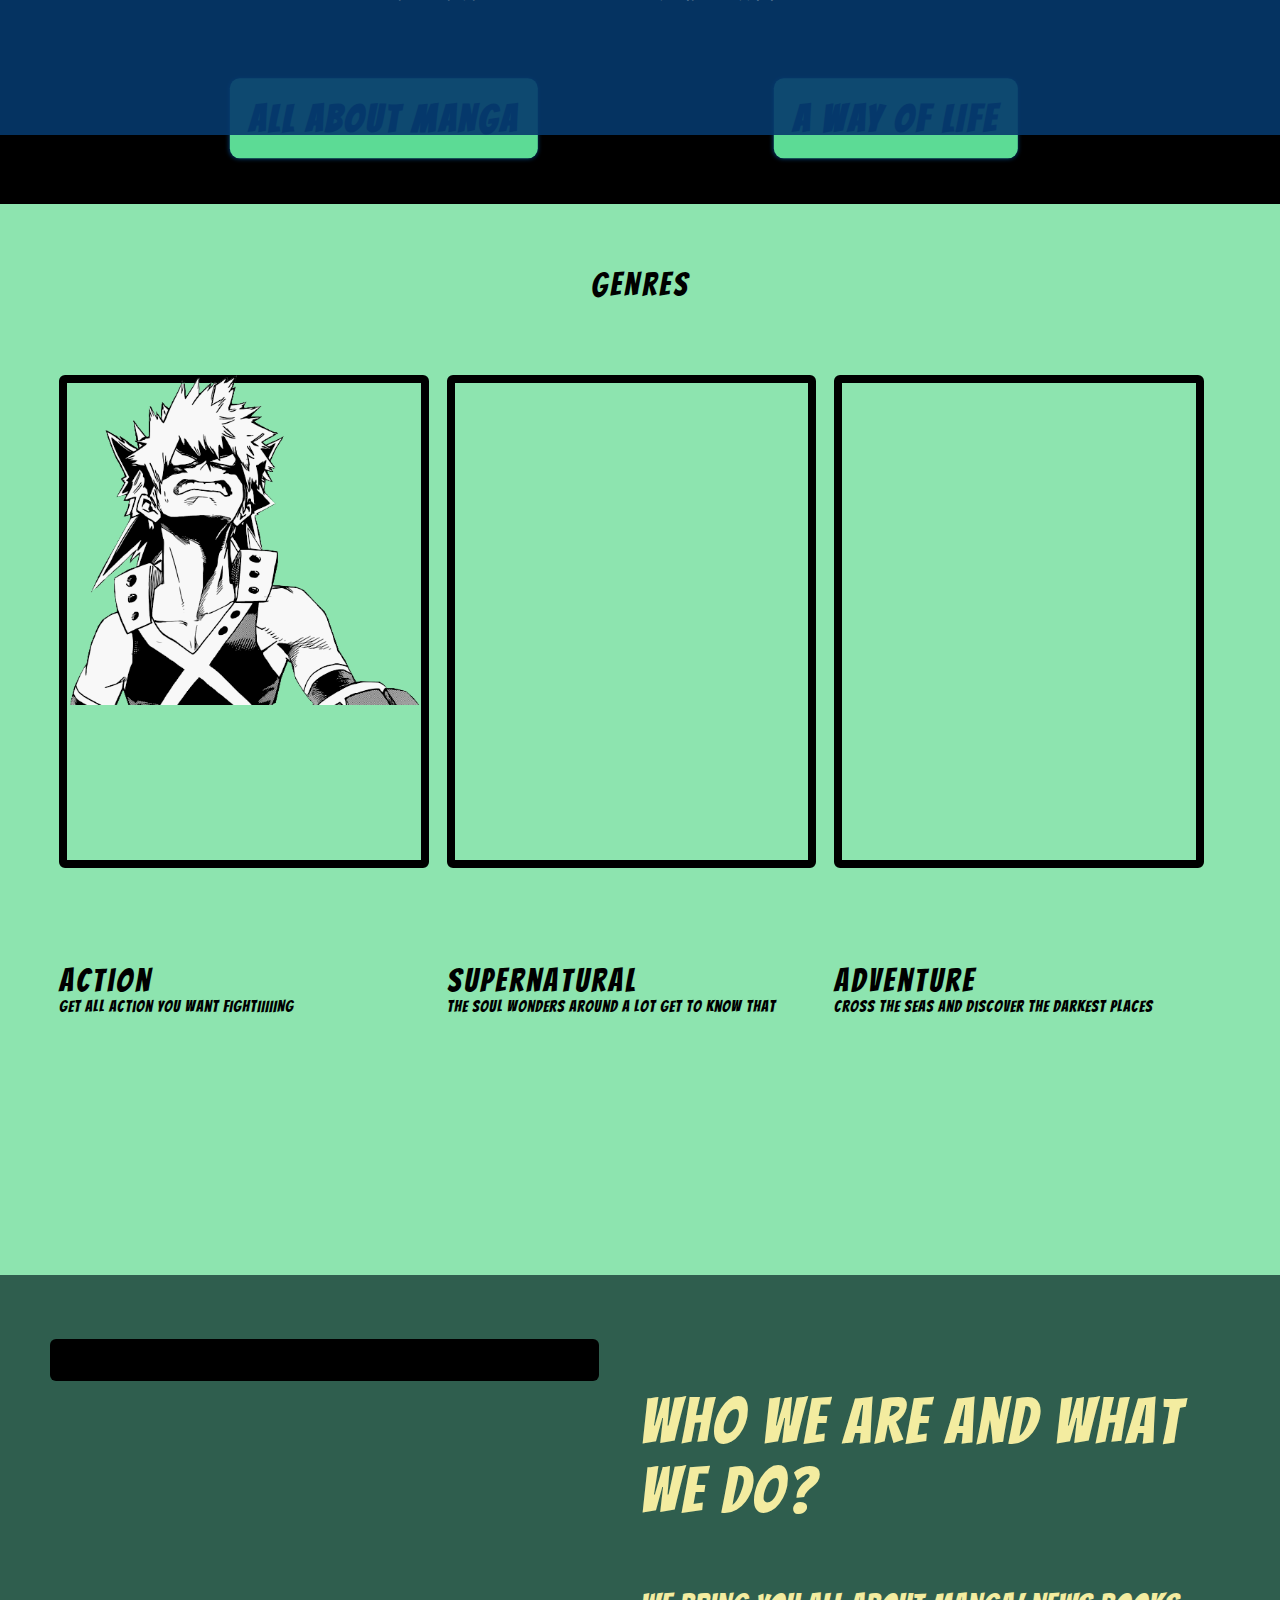
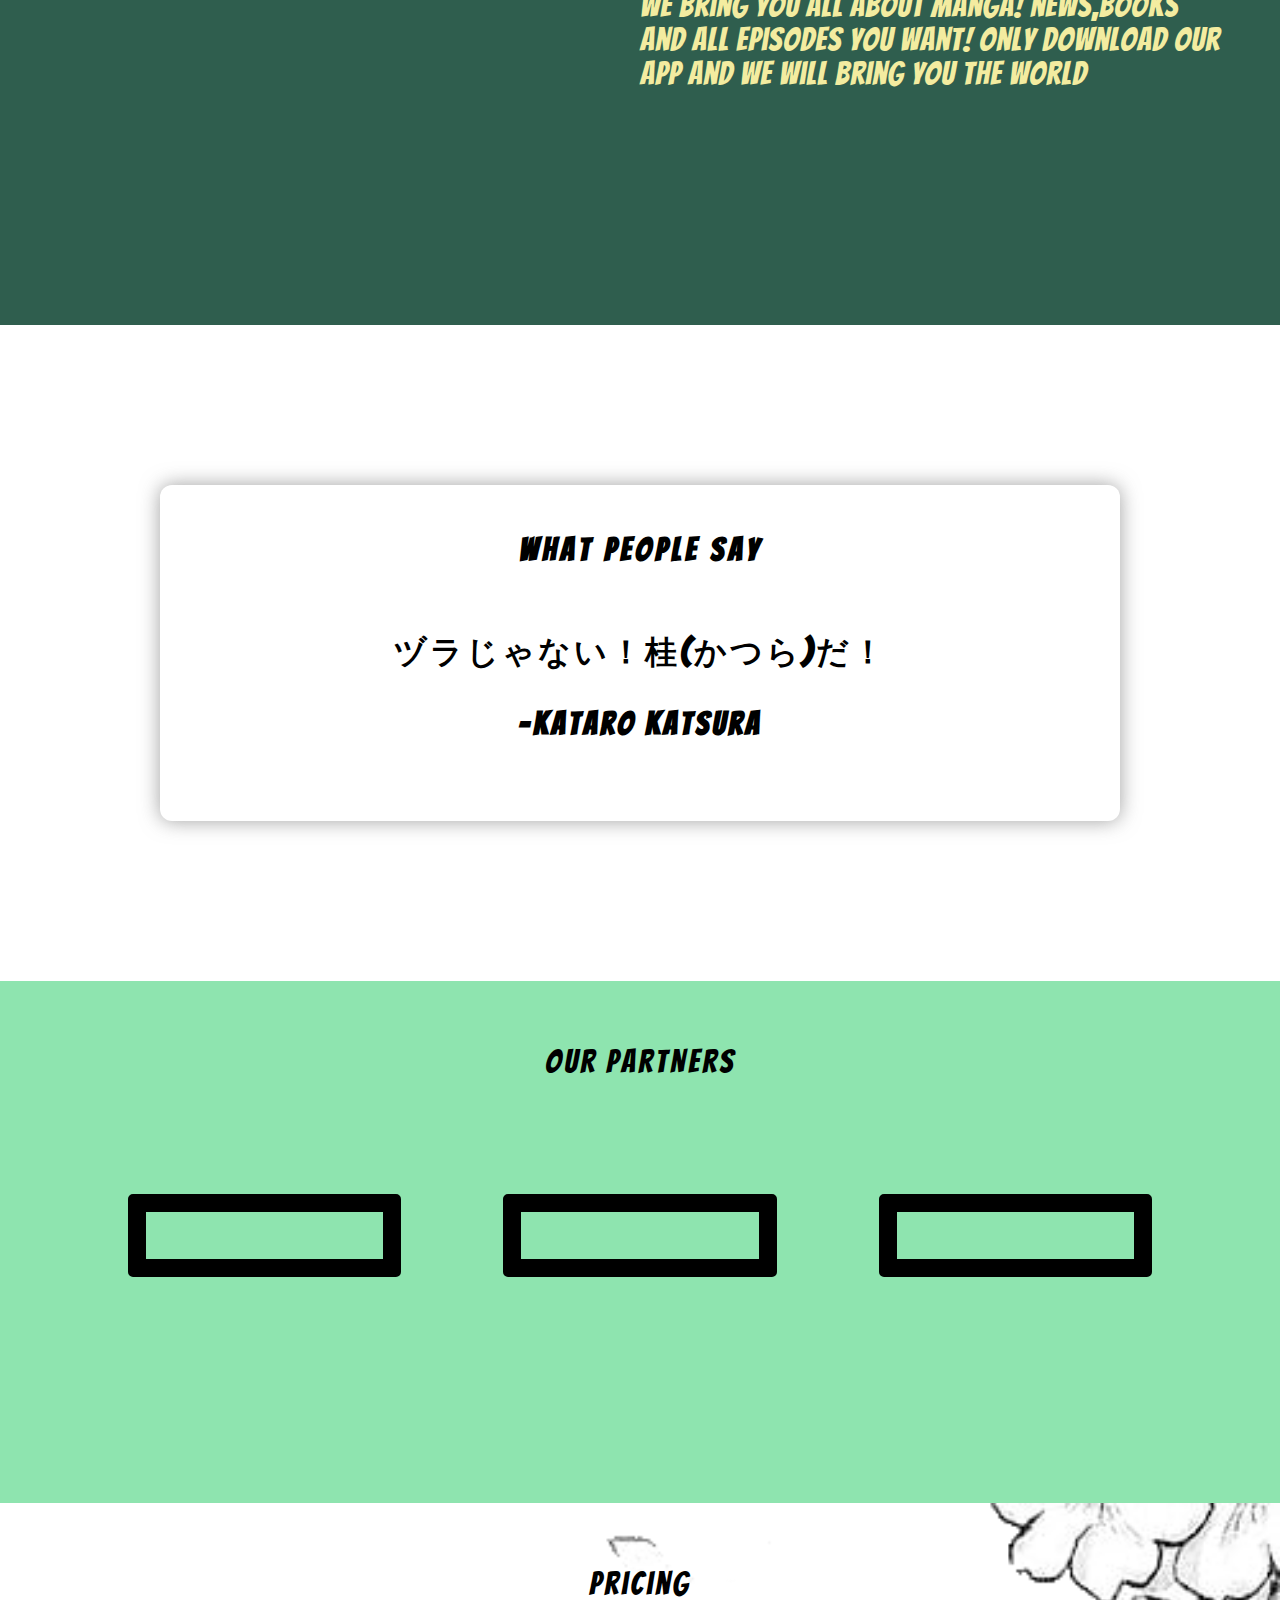
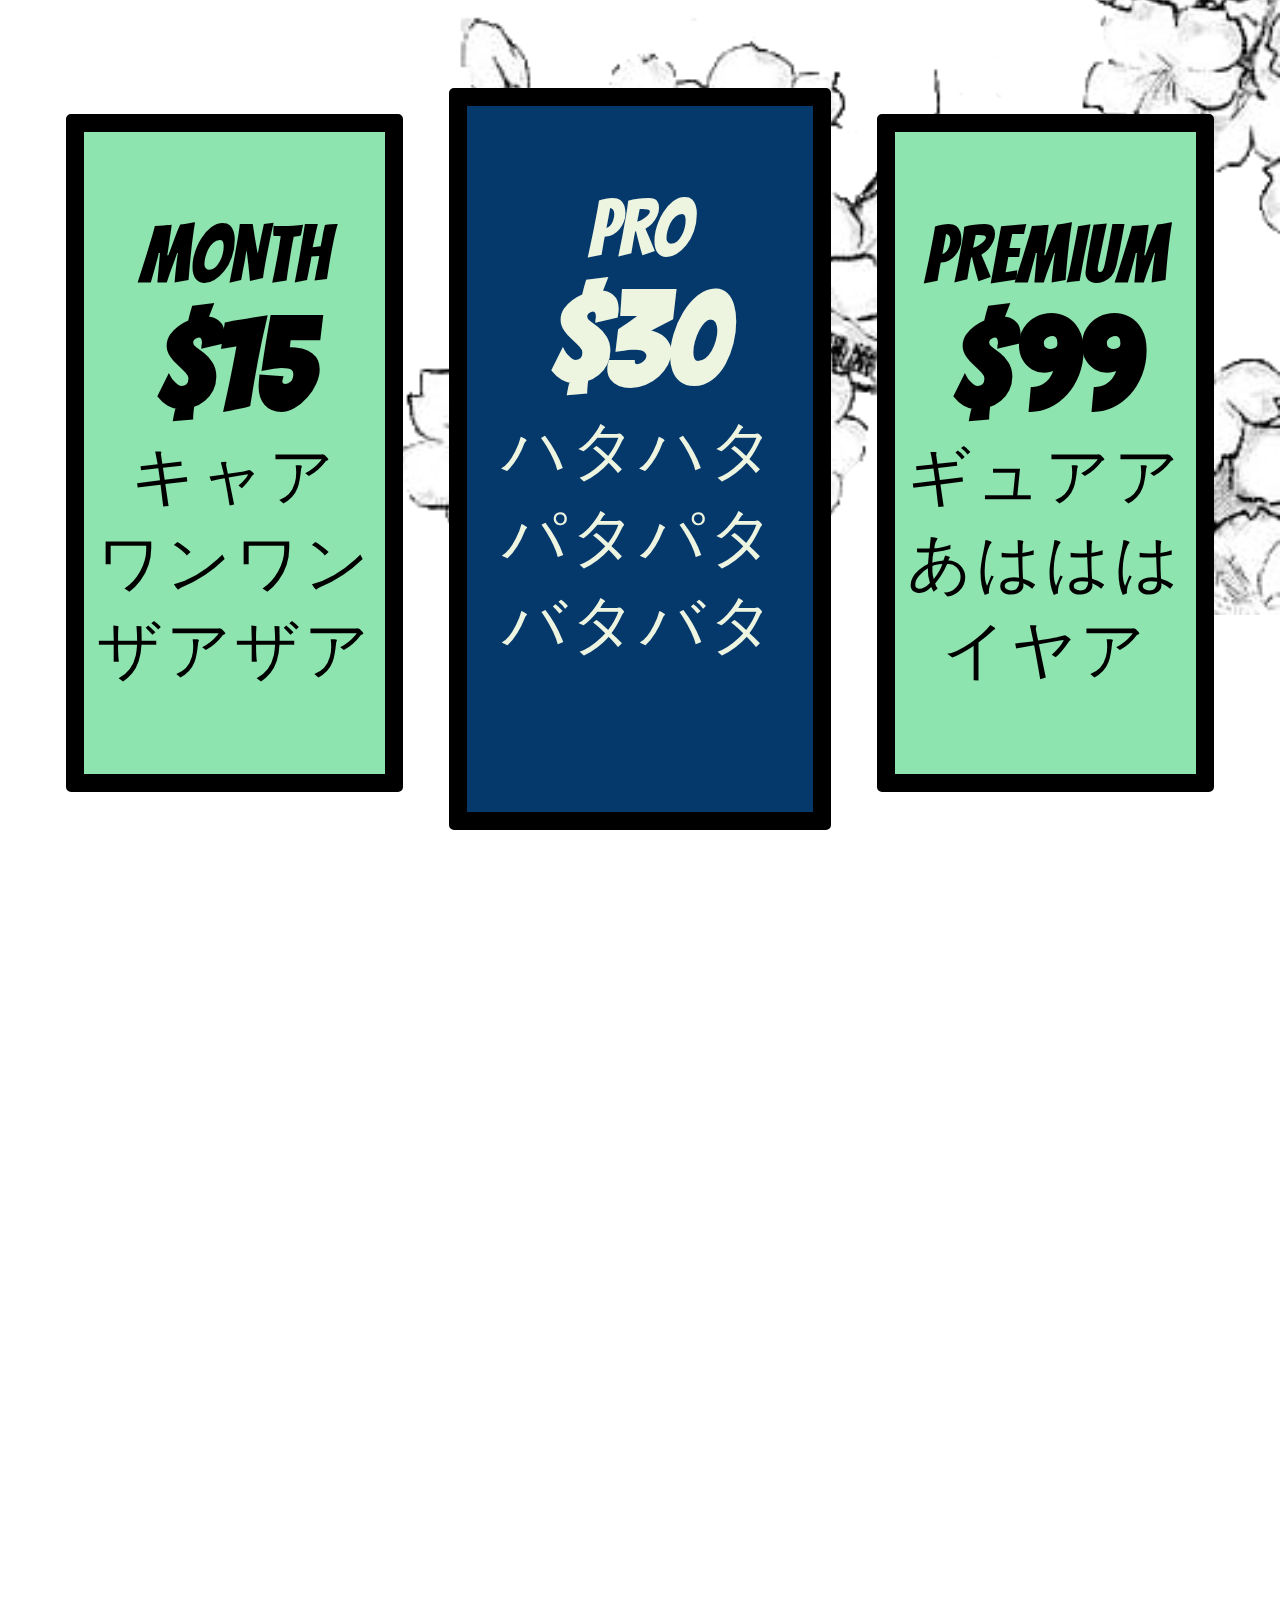
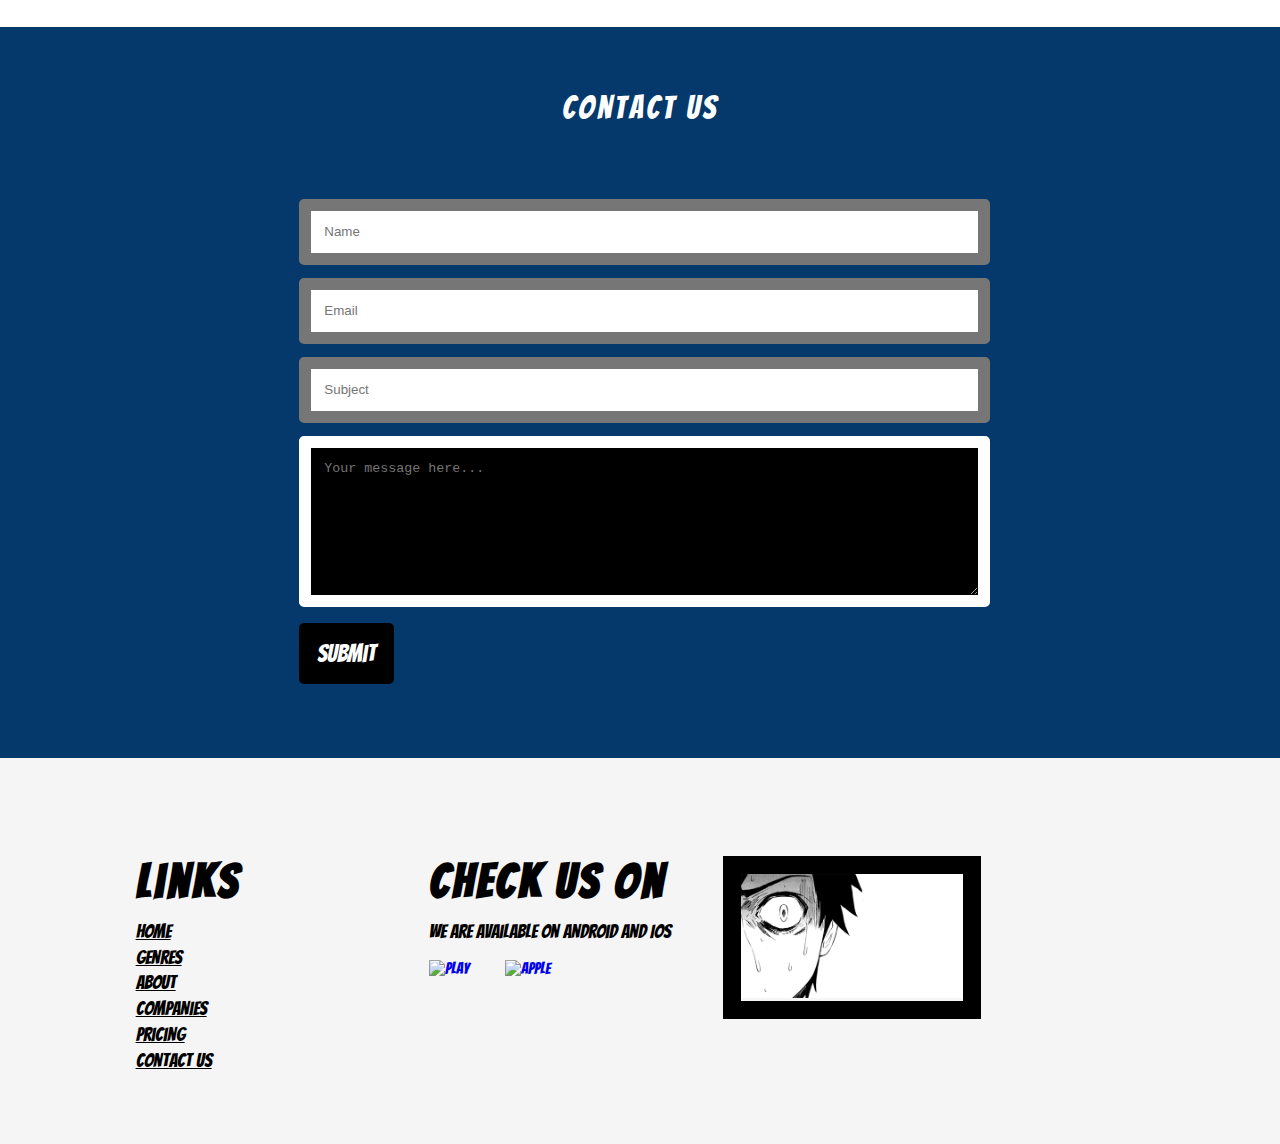
==== commit 6b5d93fb: "Finishing up" ====
--- a/index.html
+++ b/index.html
@@ -220,19 +220,21 @@
     <footer>
       <div class="whole-footer">
         <div class="footer-sections">
-          <h1>title</h1>
+          <h1>Links</h1>
           <ul>
-            <li>links</li>
-            <li>links</li>
-            <li>links</li>
-            <li>links</li>
+            <li><a href="#full-page">Home</a></li>
+            <li><a href="#genre">Genres</a></li>
+            <li><a href="#about">About</a></li>
+            <li><a href="#companies">Companies</a></li>
+            <li><a href="#pricing">Pricing</a></li>
+            <li><a href="#contact">Contact Us</a></li>
           </ul>
 
         </div>
         <div class="footer-sections">
-          <h1>title</h1>
+          <h1>Check us on</h1>
           <div class="inner-desc">
-            <p>Lorem ipsum dolor sit amet, consectetur adipisicing elit, sed do eiusmod tempor incididunt ut labore et dolore magna aliqua. Ut enim ad minim veniam</p>
+            <p>We are available on Android and IOS  </p>
           <a href="#"><img src="images/android.png" width="100" alt="Play"></a>
           <a href="#"><img src="images/appstore.png" width="100" alt="Apple"></a>
           </div>
--- a/css/style.css
+++ b/css/style.css
@@ -131,9 +131,11 @@
 
 #full-page li a{
   text-decoration: none;
-    font-size: 1em;
-    color: white;
-    font-weight: 100;
+  font-size: 1em;
+  color: white;
+  font-weight: 100;
+  letter-spacing: 2px;
+
 
 }
 
@@ -316,8 +318,7 @@
 .genre-img{
   border-style: solid;
   border-width: 8px;
-  height: 45vh;
-
+  height: 53vh;
   border-radius: 6px;
   background-color: transparent;
 
@@ -329,7 +330,7 @@
 .genre-img:hover{
   border-style: solid;
   border-width: 8px;
-  height: 45vh;
+  height: 53vh;
   border-radius: 6px;
   position: relative;
   z-index: 1;
@@ -755,7 +756,7 @@
 /* start footer */
 
 footer{
-  background-color: white;
+  background-color: whitesmoke;
 
 }
 
@@ -800,11 +801,8 @@
 
 .footer-sections h1{
   letter-spacing: 3px;
-  padding-bottom: 1em;
+  padding-bottom: .3em;
   font-size: 3em;
-
-
-
 }
 
 .footer-sections ul{
@@ -813,7 +811,13 @@
 }
 
 .footer-sections ul li{
-  font-size: 1.4em;
+  font-size: larger;
+  padding-bottom: .3em;
+
+}
+
+.footer-sections ul a{
+  color: black;
 }
 
 .inner-desc img{
@@ -821,7 +825,7 @@
   display: inline-block;
 }
 
-.inner-disc p{
+.inner-desc p{
   font-size: larger;
   padding-bottom: 1em;
 }
